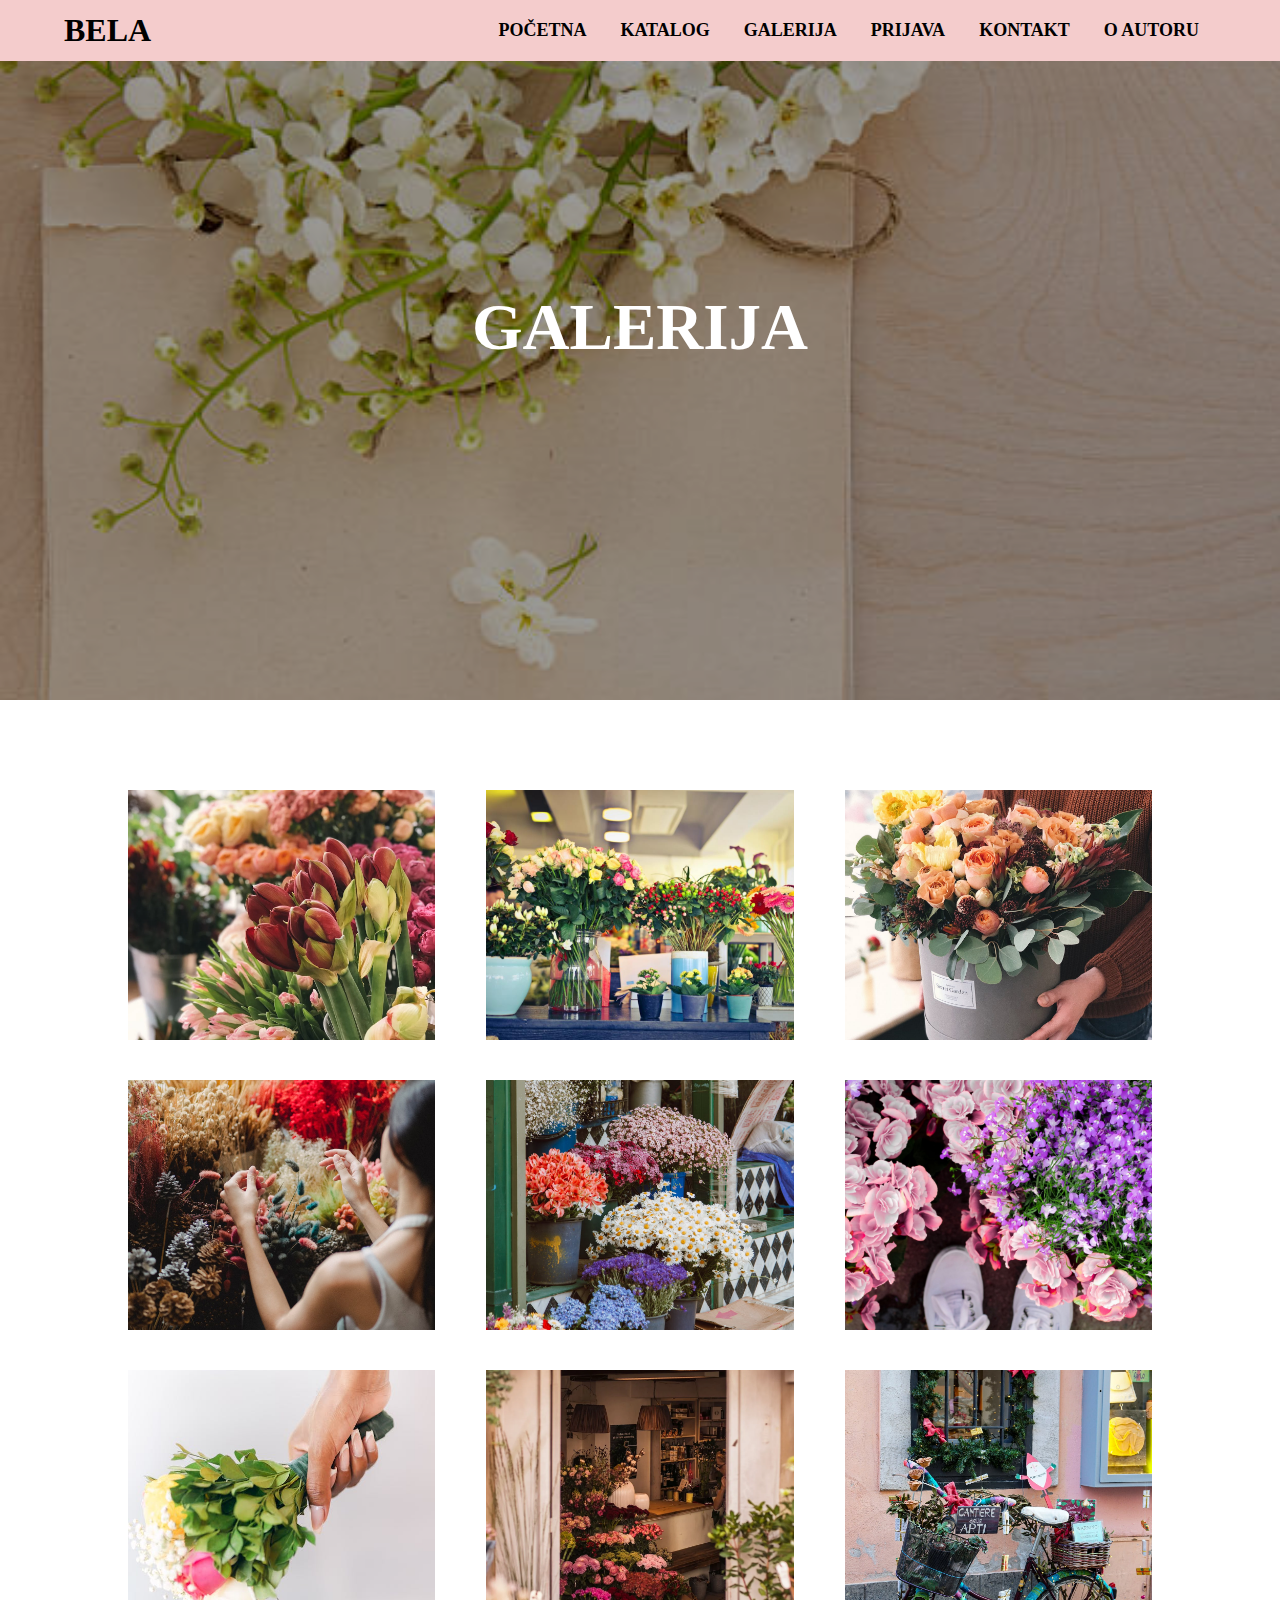
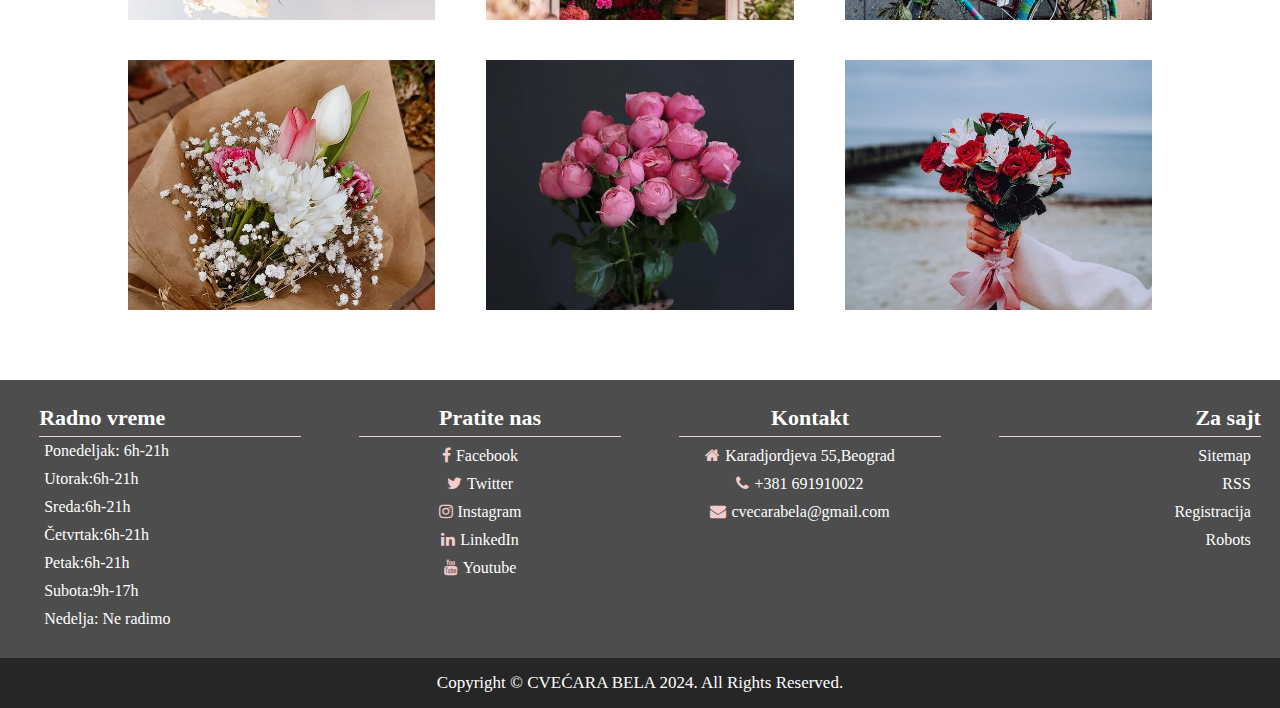
==== galerija.html @ 78bf0711 "Add files via upload" ====
<!DOCTYPE html>
<html lang="sr">
	<head>
		<title>Cvećara Bela | Galerija</title>
		<meta charset="UTF-8"/>
		<link type="image/png" sizes="32x32" rel="icon" href="assets/images//bela-rada.png">
		<meta name="description" value="Sajt iz web dizajna"/>
		<meta name="keywords" value="sajt, web, dizajn"/>
		<meta name="viewport" value="width=device-width; initial-scale=1.0"/>
		<meta name="author" content="Nina Nikolić"/>
		<meta name="copyright" content="Nina Nikolić"/>
		<link rel="stylesheet" href="https://cdnjs.cloudflare.com/ajax/libs/font-awesome/4.7.0/css/font-awesome.min.css">
		<link rel="stylesheet" href="assets/css/style.css" type="text/css"/>
	</head>
	<body>
		<header>
			<article id="okvir">
				<article id="logo">
					<h1><a href="index.html">BELA</a></h1>
				</article>
				<nav>
					<ul>
						<li><a href="index.html">POČETNA</a></li>
							<li><a href="katalog.html">KATALOG</a></li>
							<li><a href="galerija.html">GALERIJA</a></li>
							<li><a href="prijava.html">PRIJAVA</a></li>
							<li><a href="kontakt.html">KONTAKT</a></li>
							<li><a href="oautoru.html">O AUTORU</a></li>
					</ul>
				</nav>
			</article>
		</header>
		<main>
			<section class="slika pocetak" id="peta">
				<section id="tamni">
					<h1>GALERIJA</h1>
				</section>
			</section>
			<article id="galerija">
				<article class="slikaGal" id="jedan"></article>
				<article class="slikaGal" id="dva"></article>
				<article class="slikaGal" id="tri"></article>
				<article class="slikaGal" id="cetiri"></article>
				<article class="slikaGal" id="pet"></article>
				<article class="slikaGal" id="sest"></article>
				<article class="slikaGal" id="sedam"></article>
				<article class="slikaGal" id="osam"></article>
				<article class="slikaGal" id="devet"></article>
				<article class="slikaGal" id="deset"></article>
				<article class="slikaGal" id="jedanaest"></article>
				<article class="slikaGal" id="dvanaest"></article>
			</article>
		</main>
		<footer>
			<section id="glavnisadrzajfutera">
				<article id="f">
					<article class="futer l">
						<h3>Radno vreme</h3>
						<ul>
							<li>Ponedeljak: 6h-21h</li>
							<li>Utorak:6h-21h</li>
							<li>Sreda:6h-21h</li>
							<li>Četvrtak:6h-21h</li>
							<li>Petak:6h-21h</li>
							<li>Subota:9h-17h</li>
							<li>Nedelja: Ne radimo</>
						</ul>
					</article>
					<article class="futer">
						<h3>Pratite nas</h3>
						<ul>
							<li class="razmak"><a href="https://sr-rs.facebook.com/"><i class="fa fa-facebook"><span>Facebook</span></i></a></li>
							<li><a href="https://twitter.com/?lang=sr"><i class="fa fa-twitter"><span>Twitter</span></i></a></li>
							<li><a href="https://www.instagram.com/"><i class="fa fa-instagram"><span>Instagram</span></i></a></li>
							<li><a href="https://www.linkedin.com/"><i class="fa fa-linkedin"><span>LinkedIn</span></i></a></li>
							<li><a href="https://www.youtube.com/"><i class="fa fa-youtube"><span>Youtube</span></i></a></li>
						</ul>
					</article>
					<article class="futer">
						<h3>Kontakt</h3>
						<ul>
							<li class="razmak"><i class="fa fa-home"><span>Karadjordjeva 55,Beograd</span></i></li>
							<li><i class="fa fa-phone"><span>+381 691910022</span></i></li>
							<li><i class="fa fa-envelope"><span>cvecarabela&#64;gmail&#46;com</span></i></li>
						</ul>
					</article>
					<article class="futer d">
						<h3>Za sajt</h3>
						<ul>
							<li class="razmak"><a href="sitemap.xml">Sitemap</a></li>
							<li><a href="rss.xml">RSS</a></li>
							<li><a href="registracija.xml">Registracija</a></li>
							<li><a href="robots.txt">Robots</a></li>
						</ul>
					</article>
				</article>
			</section>
			<section id="kopirajt">
				<p>Copyright &copy; CVEĆARA BELA 2024. All Rights Reserved.</p>
			</section>
		</footer>
	</body>
</html>
---- assets/css/style.css ----
@font-face{
	src:url('https://fonts.googleapis.com/css2?family=Cormorant+Garamond&display=swap');
	font-family:"'Cormorant Garamond', serif;";
}
*{
	padding:0px;
	margin:0px;
	font-family:"'Cormorant Garamond', serif;";
}
a{
	text-decoration:none;
}
ul{
	list-style-type:none;
}
header,main,footer{
	width:100%;
	margin:0px auto;
}
header{
	background-color:#f4cccc;
	position:fixed;
	top:0;
	z-index:2;
}
header a{
	color:#000;
}
#opis{
	background-color: #f4cccc;
	padding:50px;
}
.po{
	background-color:#f4cccc;
	width:80%;
	margin:0px auto;
}
#okvir{
	width:90%;
	margin:0px auto;
	display:flex;
	justify-content:space-between;
}
nav ul li a{
	font-family:"Cormorant Garamond";
	font-weight: bold;
}
nav ul{
	display:flex;
	justify-content:space-between;
}
ul li{
	padding: 20px 17px;
	font-size:18px;
}
nav ul li:hover{
	background-color: #d3b2b2;
}
#logo{
	margin:12px 0px;
}
#logo h1{
	font-size:32px;
}
.slika{
	height:700px;
	background-position:center;
	background-repeat:no-repeat;
	background-size:cover;
	background-attachment:fixed;
}
#cetvrta{
	height:250px
}
.blok{
	height:250px;
	padding-top:60px;
	width:60%;
	margin:0px auto;
	text-align:left;
}
.blok p{
	width:65%;
	text-align:justify;
	font-size:20px;
}
.bc{
	background-image: url("../images/nes1.jpg");
	background-repeat: no-repeat;
	background-size: cover;
	width:100%;
	height: 650px;
	display: flex;
	justify-content: start;
	align-items: center;
	color:white;
}
.des{
	display: flex;
	justify-content: start;
	width:25%;
	margin-bottom:150px;
	flex-direction: column;
	text-align: center;
}
.des a:hover{
	color: #000;
  background-color: white;
}
.des h3{
	margin-top:40px;
}
.des a{
	border: 1px solid #fff;
  color: #000;
  padding: 10px;
  margin:40px;
  color:#fff
}
#bloknaslov h2{
	font-size:30px;
}
#bloknaslov{
	height:30px;
	width:90%;
	padding:0px 10px;
	margin-bottom:50px;
	border-left:3px solid #000;
}
.marg{
	margin-top: 20px;
}
#registracija{
	width:35%;
	
}
#druginaslov h3{
	font-size:30px;
}
#druginaslov{
	height:30px;
	width:90%;
	padding:0px 10px;
	margin-bottom:20px;
	margin-left:20px;
	border-left:3px solid #fff;
	text-align: left;
}
#registracija ul li a{
	border:1px solid #fff;
	color:#fff;
	padding:10px;
}
#registracija p{
	margin-bottom:15px;
	margin-left:35px;
}
#registracija ul li a:hover{
	color:#000;
	background-color:#fff;
	
}
#prva{
	background-image:url("../images/pocetna.jpeg");
}
.pocetak{
	text-align:center;
}
.pocetak h1{
	padding-top:290px;
	color:#fff;
	font-size:65px;
}
#tamni{
	height:700px;
	background:rgba(0,0,0,0.4);
}
#treca{	
	padding:145px 0px;
	height: 300px;
}
#manjetamno{
	height:250px;
	background:rgba(0,0,0,0.2);
}
#ponuda{
	width: 80%;
	margin: 0px auto;
	display: flex;
	justify-content: space-between;
	flex-wrap: wrap;
	border-bottom: 1px solid #000;
	padding:50px 0px;
}
#cvecekat{
	background-color: #f4cccc;
}
.ponka{
    width: 22%;
    height: 300px;
	margin:60px 0px;
    position: relative;
	background-size:cover;
}
.ponka:hover{
	transform: scale(1.1);
}
#prvi{
	background-image: url("../images/bidermajer4.jpeg");
}
#drugi{
	background-image: url("../images/bidermajel2.jpg");
}
#treci{
	background-image: url("../images/bidermajer1.jpeg");
}
#cetvrti{
	background-image: url("../images/g6.jpeg");
}
#peti{
	background-image: url("../images/sobno5.jpeg");
}
#sesti{
	background-image: url("../images/sobno7.jpeg");
}
#sedmi{
	background-image: url("../images/sobno8.jpeg");
}
#osmi{
	background-image: url("../images/sobno4.jpeg");
}
#deveti{
	background-image: url("../images/IMG_4616.jpg");
}
#deseti{
	background-image: url("../images/minikaktus12.jpeg");
}
#jedanaesti{
	background-image: url("../images/mini123.jpg");
}
#dvanaesti{
	background-image: url("../images/mini12.jpg");
}
#trinaesti{
	background-image: url("../images/buket2.jpeg");
}
#cetrnaesti{
	background-image: url("../images/buket5.jpeg");
}
#petnaesti{
	background-image: url("../images/buket12.jpg");
}
#sesnaesti{
	background-image: url("../images/buket6\(1\).jpeg");
}
#sedamnaesti{
	background-image: url("../images/buket.jpg");
}
#osamnaesti{
	background-image: url("../images/buket9.jpeg");
}
#devetnaesti{
	background-image: url("../images/bidermajer123.jpg");
}
#dvadeseti{
	background-image: url("../images/bidermajer10.jpeg");
}
#dvadesetprvi{
	background-image: url("../images/bidermajer321.jpg");
}
#dvadesetdrugi{
	background-image: url("../images/bidermajer6.jpeg");
}
#dvadesettreci{
	background-image: url("../images/kutija12.jpg");
}
#dvadesetcetvrti{
	background-image: url("../images/kutija4.jpeg");
}
#dvadesetpeti{
	background-image: url("../images/kutija5.jpeg");
}
.tekstpreko{
    text-align: center;
    width: 90%;
	height: 120px;
    top: 85%;
    left: 5%;
    position: absolute;
    background-color: #fff;
	border: 1px solid #000;
}
.tekstpreko p{
	margin-bottom: 20px;
}
.tekstpreko a{
	color: #000;
	font-weight: bold;
	padding: 10px 20px;
	border: 1px solid #000;
}
.tekstpreko h3{
    margin:15px 0px 5px;
    font-size: 20px;
}
#cvecekat h1{
    color: #fff;
}
#podnaslov{
	height: 140px;
	width:60%;
	padding-bottom:100px;
	margin:0px auto;
	text-align:center;
	color:#262626;
	transition: transform .8s;
}
#podnaslov:hover{
	transform: scale(1.2);
}
#podnaslov h2{
	padding-top:65px;
	font-size:50px;
	font-style:italic;
	padding-bottom:15px;
}
#podnaslov p{
	font-size:20px;
	margin-bottom:25px;
}
#podnaslov hr{
	width:80px;
	height:4px;
	background-color:#f4cccc;
	margin:0px auto;
}
#blokovi{
	width: 90%;
	margin: 20px auto;
	border-top:1px solid #000;
	border-bottom: 1px solid #000;
}
#glavnisadrzajfutera{
	padding:25px 0px;
	background-color:#4d4d4d;
}
#kopirajt{
	padding:15px 0px;
	background-color:#262626;
	text-align:center;
	color:#fff;
}
#kopirajt p{
	font-size:17px;
}
#drzac{
	width:80%;
	margin:0px auto;
	display:flex;
	justify-content:space-between;
}
.futer{
	width:22%;
	margin:0px auto;
	text-align:left;
}
.futer h3{
	color:#fff;
	font-size:22px;
	margin-left:20px;
	padding-bottom:5px;
	border-bottom:1px solid #f4cccc;
}
#f{
	display: flex;
	justify-content: center;
	align-items: top;
	flex-wrap: nowrap;
	margin:0px auto;
}
.futer a{
	color:#fff;
	font-size:16px;
}
.futer{
	text-align: center;
}
.d{
	text-align: right;
}
.l{
	text-align: left;
}
.futer i{
	color:#f4cccc;
}
.razmak{
	margin-top: 5px;
}
.futer ul li{
	padding:5px 25px;
}
.d ul li{
	padding:5px 10px;
}
span{
	color:#fff;
	padding-left:5px;
}
.futer ul li{
	font-size: 16px;
	color: #fff;
}
.futer ul li:hover{
	color:#f4cccc;
}
.futer span{
	font-size: 16px;
}
.futer span:hover{
	color:#f4cccc;
}
.aktivan{
	padding:20px 17px;
	background-color: #f4cccc;
}
#sesta{
	background-image: url("../images/slika6.jpg");
}
#sedma{
	background-image: url("../images/prijava.jpg");
}
#katalogSL{
	background-image: url("../images/katalog.jpeg");
}
.centriranje{
	width:80%;
	margin:0px auto;
	padding-top:80px;
	padding-bottom:30px;
	color:#000;
}
.centriranje h2{
	font-size:55px;
	text-align:center;
	font-style:italic;
	margin-bottom:20px;
}
.centriranje p{
	text-align:center;
	font-size:20px;
}
.centriranje p a{
	color:#000;
}
form{
	width:65%;
	margin:0px auto;
	text-align:center;
}
form label{
	font-size:18px;
	color:#000;
}
input[type="text"], input[type="password"], input[type="email"]{
	width:100%;
	padding:15px 10px;
	border:1px solid #fff;
	border-bottom:1px solid #f4cccc;
	margin-bottom:10px;
}
input[type="submit"]{
	padding:10px 20px;
	font-size:20px;
	background-color:#f4cccc;
	color:#000;
	border:1px solid #000;
	margin:10px 0px 20px; 
}
input[type="submit"]:hover{
	color:#000;
	background-color:#d3b2b2;
}
::placeholder{
	font-size:18px;
	color:#adadad;
}
#deveta{
	background-image:url("../images/aut.jpeg");
}
#osma{
	background-image:url("../images/kontakt.jpg");
}
#lokacija{
	width:70%;
	margin:0px auto;
	padding:40px 0px 0px;
}
#lokacija h2{
	font-size:30px;
	text-align:left;
}
#gmap_canvas{
	position:relative;
	text-align:right;
	height:400px;
	width:100%;
}
#kontaktforma{
	width:70%;
	margin:0px auto;
}
#kontaktforma h2{
	text-align:left;
	font-size:30px;
}
#kontaktforma form{
	width:100%;
}
#kontaktforma #naslovporuke{
	width:97%;
	margin-bottom:10px;
}
#kontaktforma #email{
	width:97%;
	margin-bottom:10px;
}
#poruka{
	width:100%;
	height:100px;
	padding:10px 0px 0px 10px;
	border:1px solid #fff;
	border-bottom:1px solid #f4cccc;
}
#kontaktforma input[type="submit"]{
	text-align:center;
	margin:15px 0px;
}
label{
	float:left;
}
#roze{
	background-color: #f4cccc;
	padding-bottom: 10px;
}
#centralni{
	width:70%;
	height:700px;
	margin:20px auto;
	display:flex;
	justify-content:space-around;
	align-items: center;
}
.red{
	display: flex;
	justify-content: space-around;
	align-items: start;
	flex-direction: row;
	height:350px;
	width:70%;
	padding:70px;
	padding-top:10px;
}
#vrep{
	display: flex;
	justify-content: center;
	align-items: center;
	flex-direction: column-reverse;	
}
.jean{
	width:30%;
	display: flex;
	justify-content: center;
	align-items: center;
}
.jean img{
	width:80%;
}
#test{
	width:50%;
	padding:50px;
}
#levo{
	width:40%;
	background-image:url("../images/autor.jpg");
	background-position:center;
	background-repeat:no-repeat;
	background-size:cover;
	margin-right:25px;
}
#desno p{
	text-align: center;
}
#indeks{
	margin-top: 30px;
	padding: 10px 20px;
	border: 3px solid #000;
}
#indeks p{
	text-shadow: 4px 4px #fff;
}
.slikablok{
	width: 90%;
	margin: 30px auto;
	display: flex;
	justify-content: space-between;
	transform: none;
}
.samote{
	text-align: center;
	width: 60%;
	padding-top: 30px;
	background-color: #f4cccc;
}
.samote h1{
	margin-bottom: 20px;
	font-size: 25px;
}
.samote p{
	width: 60%;
	margin: 0px auto;
}
.slikasa{
	width: 40%;
	height: 250px;
}
#prvagl{
	background-image: url("../images/cvecara.jpg");
	background-position: center;
}
#drugagl{
	background-image: url("../images/poglavlje.jpeg");
	background-position: center;
}
#druga{
	height:800px;
}
#desno{
	width:60%;
	margin-top:10px;
	text-indent: 20px;
}
#desno p{
	font-size:24px;
	margin:5px;
}
#desno h2{
	font-style:italic;
	font-size:34px;
}
#peta{
	background-image:url("../images/nl.jpg");
}
#galerija{
	width:80%;
	margin:0px auto;
	padding-top:90px;
	margin-bottom:30px;
	display: flex;
	justify-content: space-between;
	flex-wrap: wrap;
}
#naslov{
	margin-bottom:60px;
	text-align:left;
	border-left:3px solid #f4cccc;
	padding-left:10px;
}
.naslov{
	margin-top:50px;
}
.naslov h2{
	font-size:38px;
	font-style:italic;
}
#kraci p{
	width:75%;
}
.slikaGal{
	width: 30%;
	height: 250px;
	margin-bottom: 40px;
	background-position:center;
	background-repeat:no-repeat;
	background-size:cover;
}
.slikaGal:hover{
	transform: scale(1.1);
}
#jedan{
	background-image: url("../images/g1.jpg");
}
#dva{
	background-image: url("../images/g2.jpeg");
}
#tri{
	background-image: url("../images/g3.jpeg");
}
#cetiri{
	background-image: url("../images/g4.jpeg");
}
#pet{
	background-image: url("../images/g5.jpeg");
}
#sest{
	background-image: url("../images/g6.jpeg");
}
#sedam{
	background-image: url("../images/bidermajer3.jpeg");
}
#osam{
	background-image: url("../images/galerija1.jpg");
}
#devet{
	background-image: url("../images/galerija3.jpeg");
}
#deset{
	background-image: url("../images/buket9.jpeg");
}
#jedanaest{
	background-image: url("../images/buket8.jpg");
}
#dvanaest{
	background-image: url("../images/bidermajer8.jpeg");
}
.prvi{
	background-image: url("../images/kartice2.jpeg");
}
.drugi{
	background-image: url("../images/kartice4.jpeg");
}
.treci{
	background-image: url("../images/kartice5.jpeg");
}
.cetvrti{
	background-image: url("../images/kartice1.jpeg");
}
.naslov{
	width:100%;
	display: flex;
	justify-content: center;
	flex-direction: column;
	padding-top: 50px;
	font-size: 20px;
}
.naslov h2{
	margin:0px auto;
}
.naslov h3{
	margin:0px auto;
	margin-top:20px;
}
#autorSlika{
	width:100%;
}
.levo{
	width:100%;
}
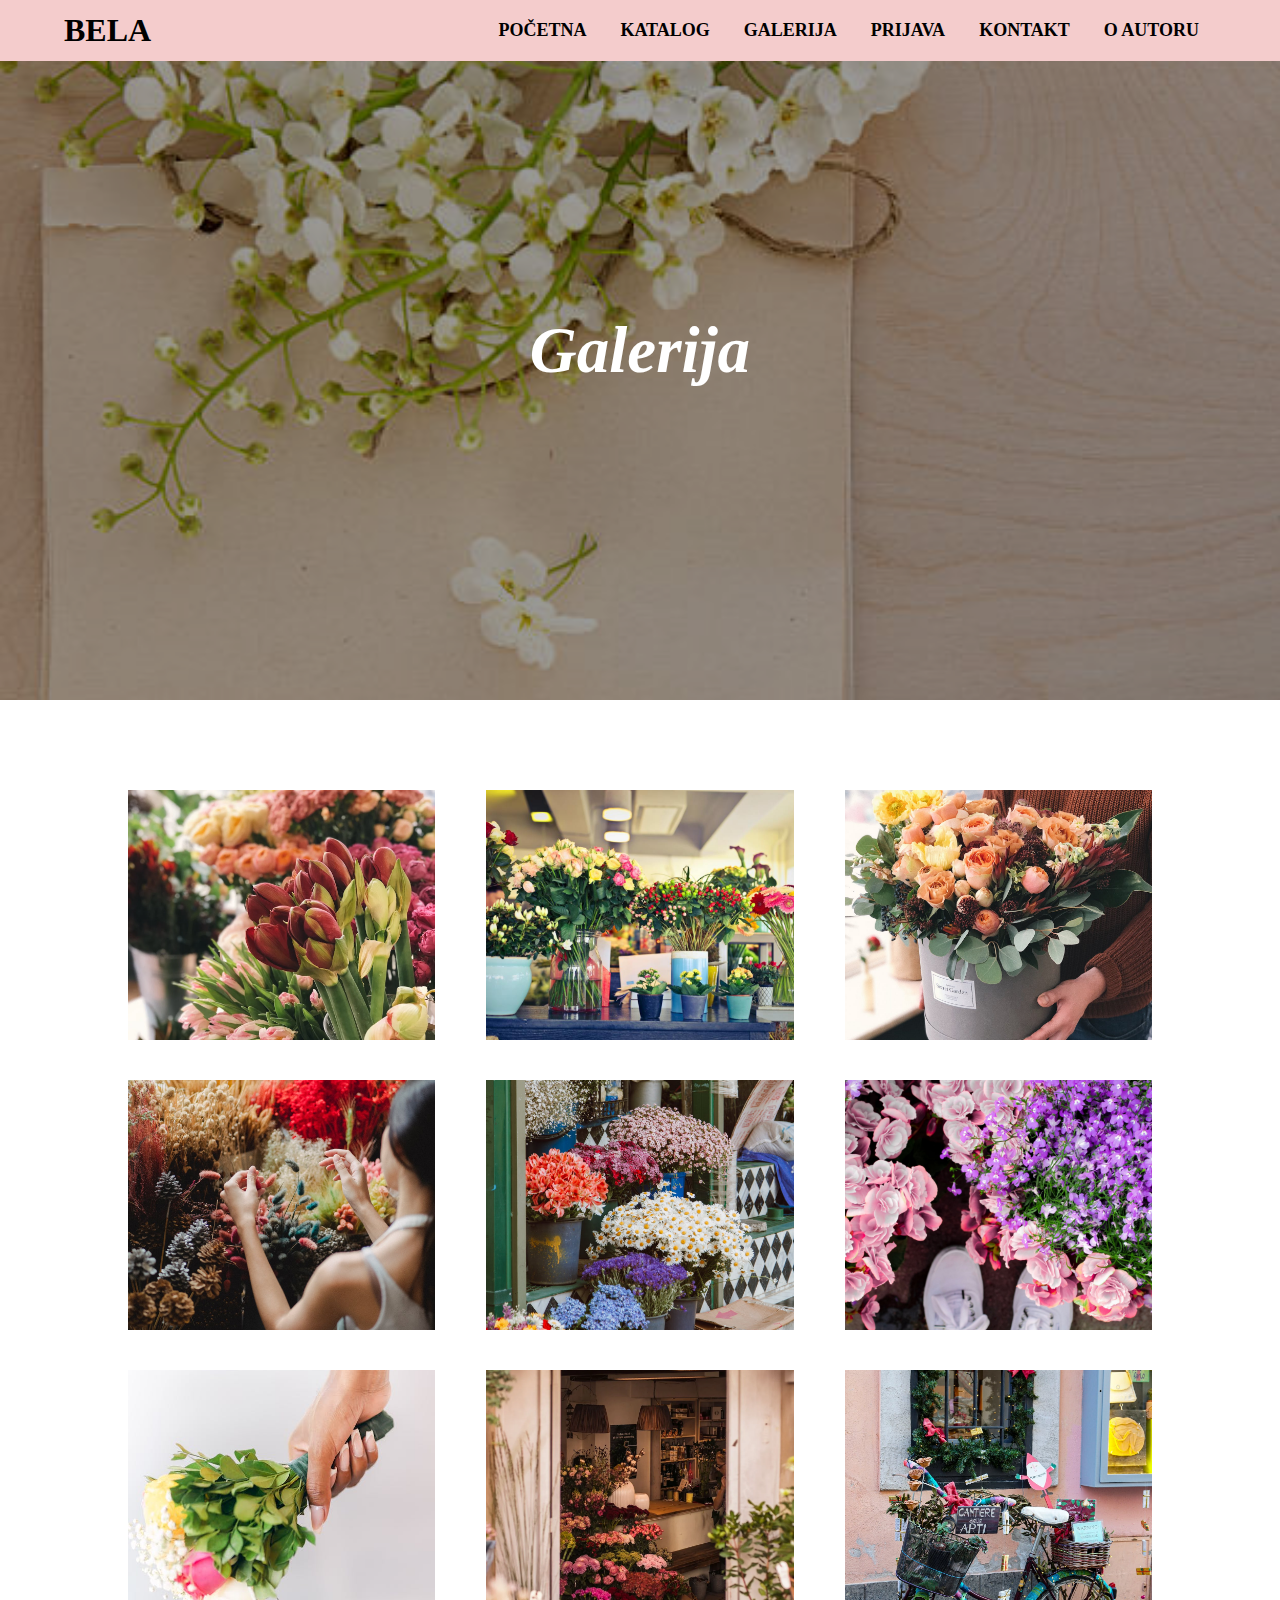
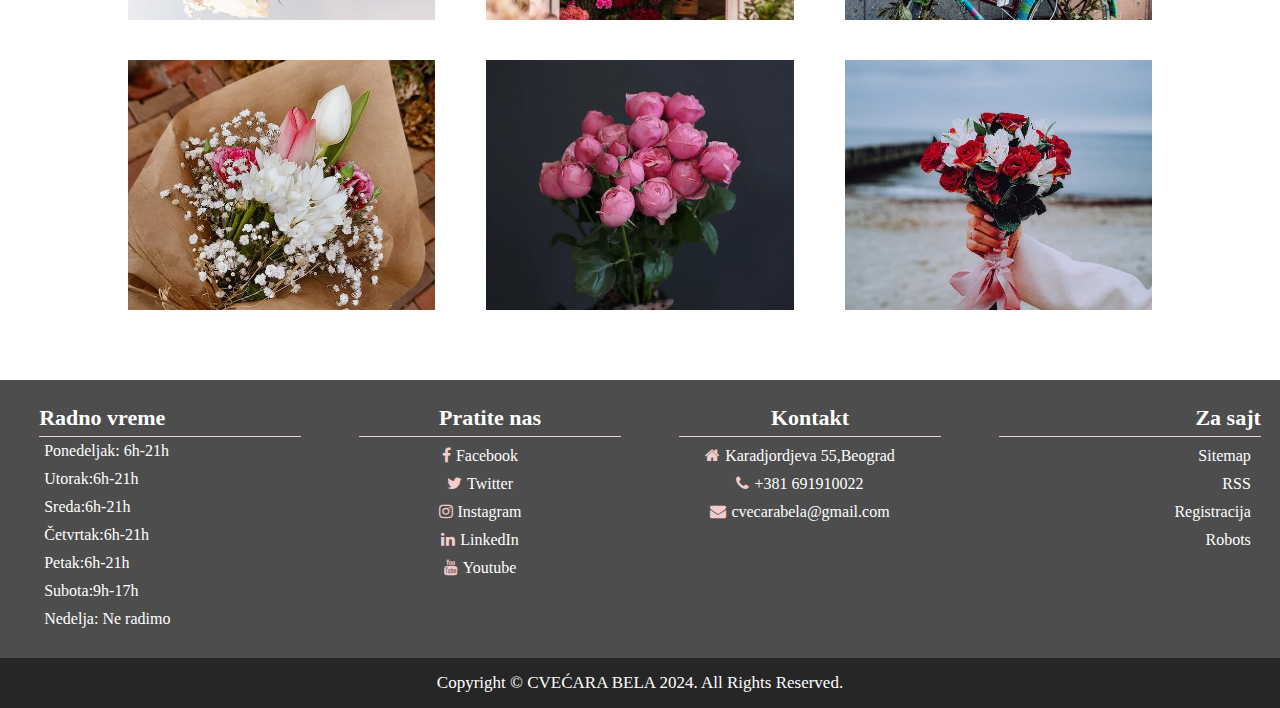
==== commit 8a265521: "Add files via upload" ====
--- a/galerija.html
+++ b/galerija.html
@@ -3,13 +3,13 @@
 	<head>
 		<title>Cvećara Bela | Galerija</title>
 		<meta charset="UTF-8"/>
-		<link type="image/png" sizes="32x32" rel="icon" href="assets/images//bela-rada.png">
+		<link type="image/png" sizes="32x32" rel="icon" href="assets/images//bela-rada.png"/>
 		<meta name="description" value="Sajt iz web dizajna"/>
 		<meta name="keywords" value="sajt, web, dizajn"/>
 		<meta name="viewport" value="width=device-width; initial-scale=1.0"/>
 		<meta name="author" content="Nina Nikolić"/>
 		<meta name="copyright" content="Nina Nikolić"/>
-		<link rel="stylesheet" href="https://cdnjs.cloudflare.com/ajax/libs/font-awesome/4.7.0/css/font-awesome.min.css">
+		<link rel="stylesheet" href="https://cdnjs.cloudflare.com/ajax/libs/font-awesome/4.7.0/css/font-awesome.min.css"/>
 		<link rel="stylesheet" href="assets/css/style.css" type="text/css"/>
 	</head>
 	<body>
@@ -33,7 +33,9 @@
 		<main>
 			<section class="slika pocetak" id="peta">
 				<section id="tamni">
-					<h1>GALERIJA</h1>
+					<div class="central">
+						<h1><i>Galerija</i></h1>
+					</div>
 				</section>
 			</section>
 			<article id="galerija">
@@ -63,7 +65,7 @@
 							<li>Četvrtak:6h-21h</li>
 							<li>Petak:6h-21h</li>
 							<li>Subota:9h-17h</li>
-							<li>Nedelja: Ne radimo</>
+							<li>Nedelja: Ne radimo</li>
 						</ul>
 					</article>
 					<article class="futer">
--- a/assets/css/style.css
+++ b/assets/css/style.css
@@ -154,6 +154,7 @@
 #registracija p{
 	margin-bottom:15px;
 	margin-left:35px;
+	margin-top:30px;
 }
 #registracija ul li a:hover{
 	color:#000;
@@ -167,7 +168,6 @@
 	text-align:center;
 }
 .pocetak h1{
-	padding-top:290px;
 	color:#fff;
 	font-size:65px;
 }
@@ -189,8 +189,6 @@
 	display: flex;
 	justify-content: space-between;
 	flex-wrap: wrap;
-	border-bottom: 1px solid #000;
-	padding:50px 0px;
 }
 #cvecekat{
 	background-color: #f4cccc;
@@ -451,7 +449,7 @@
 	font-size:20px;
 }
 .centriranje p a{
-	color:#000;
+	color:#f4cccc;
 }
 form{
 	width:65%;
@@ -551,6 +549,21 @@
 	justify-content:space-around;
 	align-items: center;
 }
+.neki{
+	width: 80%;
+  margin: 0px auto;
+  display: flex;
+  justify-content: space-between;
+  flex-wrap: wrap;
+  padding-bottom: 50px;
+}
+.central{
+	display: flex;
+	justify-content: center;
+	align-items: center;
+	margin:0px auto;
+	height:700px;
+}
 .red{
 	display: flex;
 	justify-content: space-around;
@@ -558,7 +571,7 @@
 	flex-direction: row;
 	height:350px;
 	width:70%;
-	padding:70px;
+	padding:20px;
 	padding-top:10px;
 }
 #vrep{
@@ -566,6 +579,7 @@
 	justify-content: center;
 	align-items: center;
 	flex-direction: column-reverse;	
+	margin-top:50px;
 }
 .jean{
 	width:30%;
@@ -574,11 +588,11 @@
 	align-items: center;
 }
 .jean img{
-	width:80%;
+	width:65%;
 }
 #test{
 	width:50%;
-	padding:50px;
+	padding-top:70px;
 }
 #levo{
 	width:40%;
@@ -609,7 +623,7 @@
 .samote{
 	text-align: center;
 	width: 60%;
-	padding-top: 30px;
+	padding-top: 25px;
 	background-color: #f4cccc;
 }
 .samote h1{
@@ -633,7 +647,7 @@
 	background-position: center;
 }
 #druga{
-	height:800px;
+	height:635px;
 }
 #desno{
 	width:60%;
@@ -665,9 +679,6 @@
 	text-align:left;
 	border-left:3px solid #f4cccc;
 	padding-left:10px;
-}
-.naslov{
-	margin-top:50px;
 }
 .naslov h2{
 	font-size:38px;
